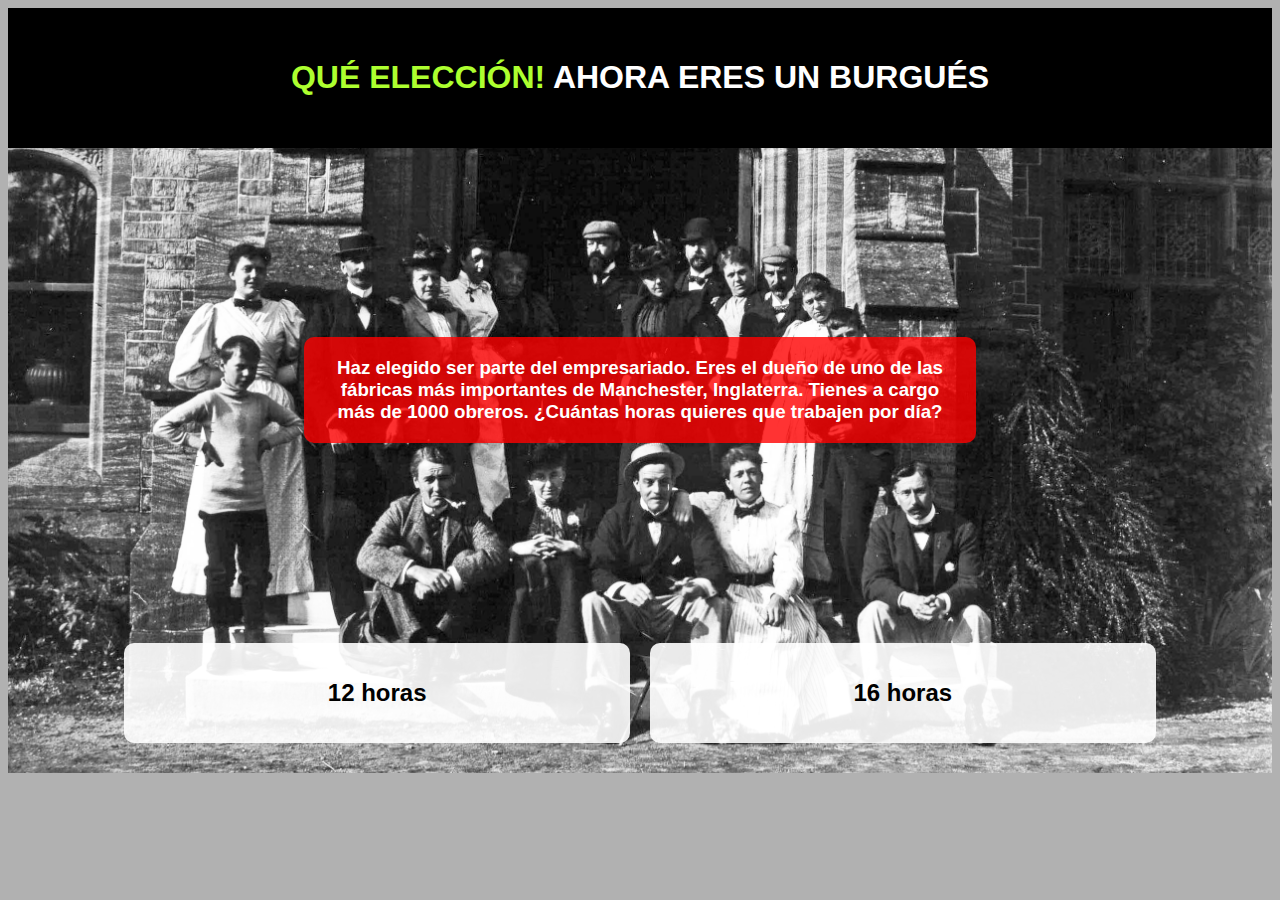
==== index2a.html @ b61962a6 "Up" ====
<!DOCTYPE html>
<html lang="en">
<head>
    <meta charset="UTF-8">
    <meta name="viewport" content="width=device-width, initial-scale=1.0">
    <title></title>
    <link rel="stylesheet" href="styles1a.css">
</head>
<body>
    
    <div id="divTitle">
        <h1><span>QUÉ ELECCIÓN!</span> AHORA ERES UN BURGUÉS</h1>
    </div>

    <div id="divText">
        <h3>Haz elegido ser parte del empresariado. Eres el dueño de uno de las fábricas más importantes de Manchester, Inglaterra. Tienes a cargo más de 1000 obreros. ¿Cuántas horas quieres que trabajen por día?</h3>
    </div>

    <div id="divContainer">

        <a href="./index3a.html" class="linkPag1">
            <div class="index1">
                <h2>12 horas</h2>
            </div>
        </a>


        <a href="./index3ab.html" class="linkPag1">
            <div class="index2">
                <h2>16 horas</h2>
            </div>
        </a>

    </div>

</body>
</html>
---- styles1a.css ----
html {
    background-color: #b1b1b1
}

body {
    background-image: url("./IMGs/burguesia.jpg");
    background-size: cover;
    background-position: center;
    padding-bottom: 20px;
    text-align: center;
    margin: 10;
    width: auto;
    height: auto;
}

#divTitle {
    padding: 30px;
    background-color: black;
    color: white;
    display: flex;
    justify-content: center;
    font-family: 'Gill Sans', 'Gill Sans MT', Calibri, 'Trebuchet MS', sans-serif;
}

#divText { 
    width: 50%;
    margin: 15% auto;
    background-color: rgba(255, 0, 0, 0.8);;
    color: white;
    padding: 20px;
    font-size: 16px;
    font-family:'Segoe UI', Tahoma, Geneva, Verdana, sans-serif;
    border-radius: 10px;
}

h3 {
    margin: 0;
}

#divContainer {
    display: flex;
    justify-content: center;
}

.linkPag1 {
    display: flex;
    justify-content: center;
    align-items: center;
    background-color: rgba(255, 255, 255, 0.9);
    font-size: 16px;
    font-weight: bold;
    font-family: sans-serif;
    width: 40%;
    height: 100px;
    margin: 10px;
    border-radius: 10px;
}

a {
    all: unset;
}

a:hover {
    cursor: pointer;
    background-color: deeppink;
    color: white;
}

span {
    color: greenyellow
}

@media (max-width: 750px) {
    h2 {
      font-size: 16px;
    }
}
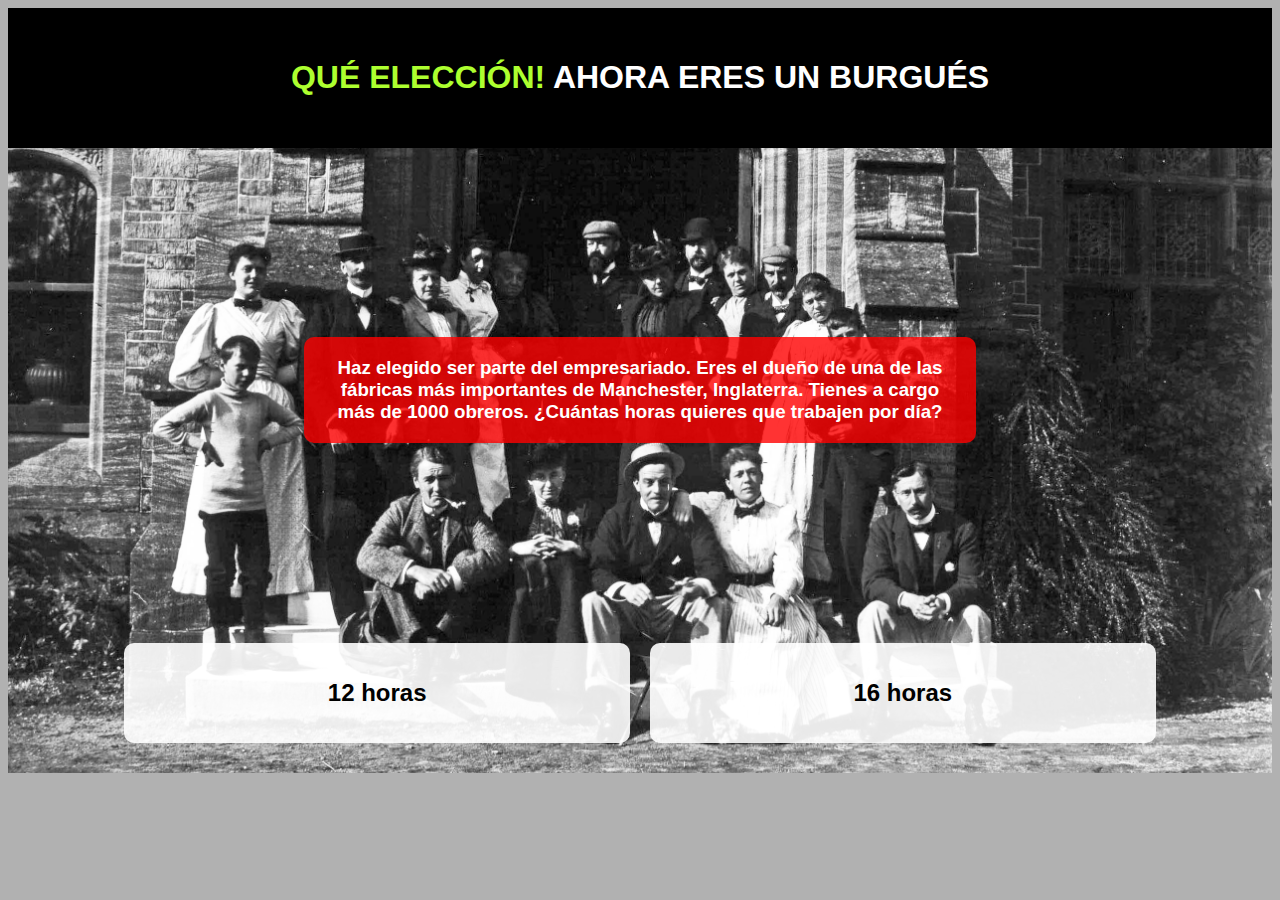
==== commit 3b68858f: "commit3" ====
--- a/index2a.html
+++ b/index2a.html
@@ -13,7 +13,7 @@
     </div>
 
     <div id="divText">
-        <h3>Haz elegido ser parte del empresariado. Eres el dueño de uno de las fábricas más importantes de Manchester, Inglaterra. Tienes a cargo más de 1000 obreros. ¿Cuántas horas quieres que trabajen por día?</h3>
+        <h3>Haz elegido ser parte del empresariado. Eres el dueño de una de las fábricas más importantes de Manchester, Inglaterra. Tienes a cargo más de 1000 obreros. ¿Cuántas horas quieres que trabajen por día?</h3>
     </div>
 
     <div id="divContainer">
